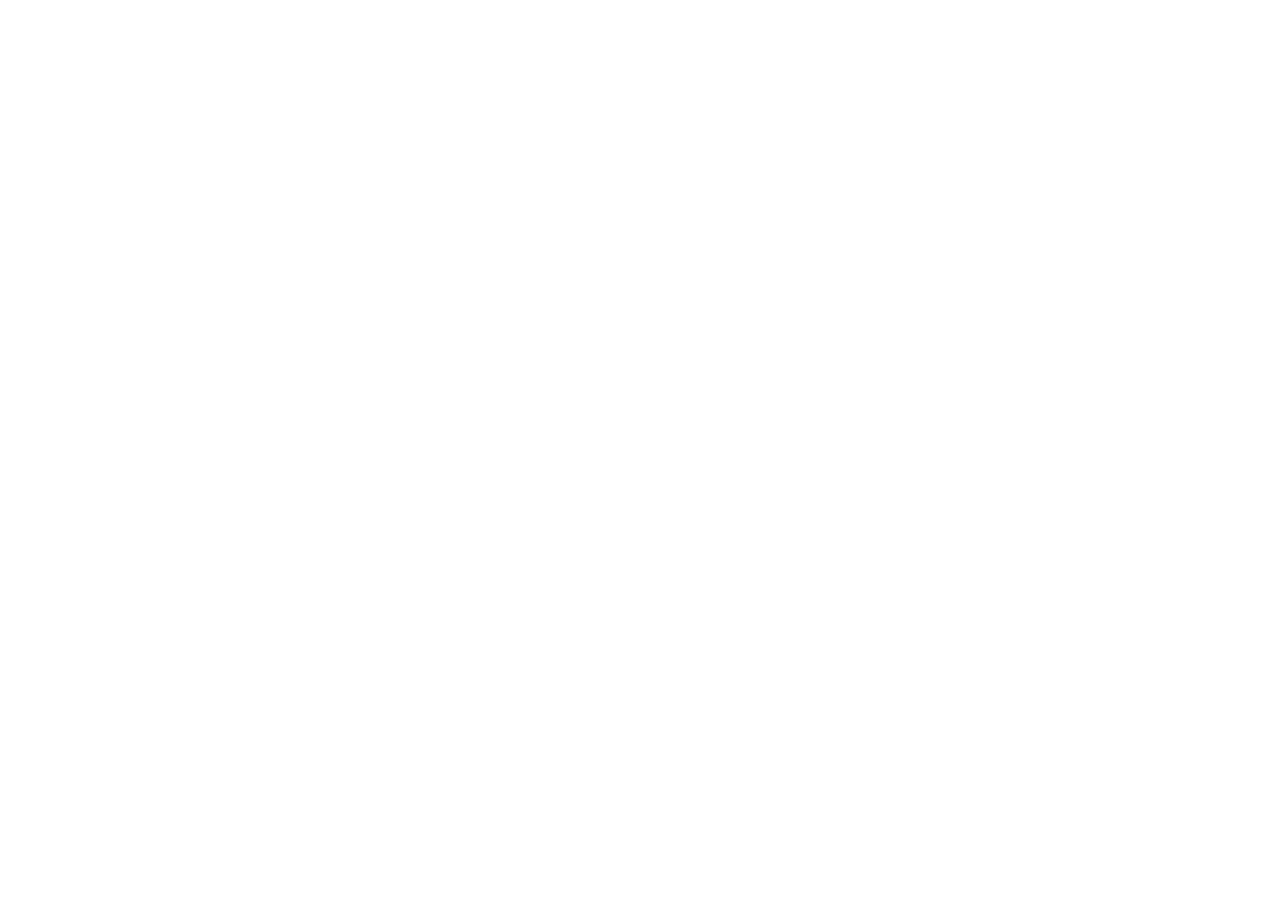
==== index.html @ 19e82e6b "feat: :sparkles: creation of javaScript exercises" ====
<!DOCTYPE html>
<html lang="en">
<head>
    <meta charset="UTF-8">
    <meta name="viewport" content="width=device-width, initial-scale=1.0">
    <title>Introducción a javaScript</title>
</head>
<body>
    
</body>
<script src="./script.js"></script>
</html>
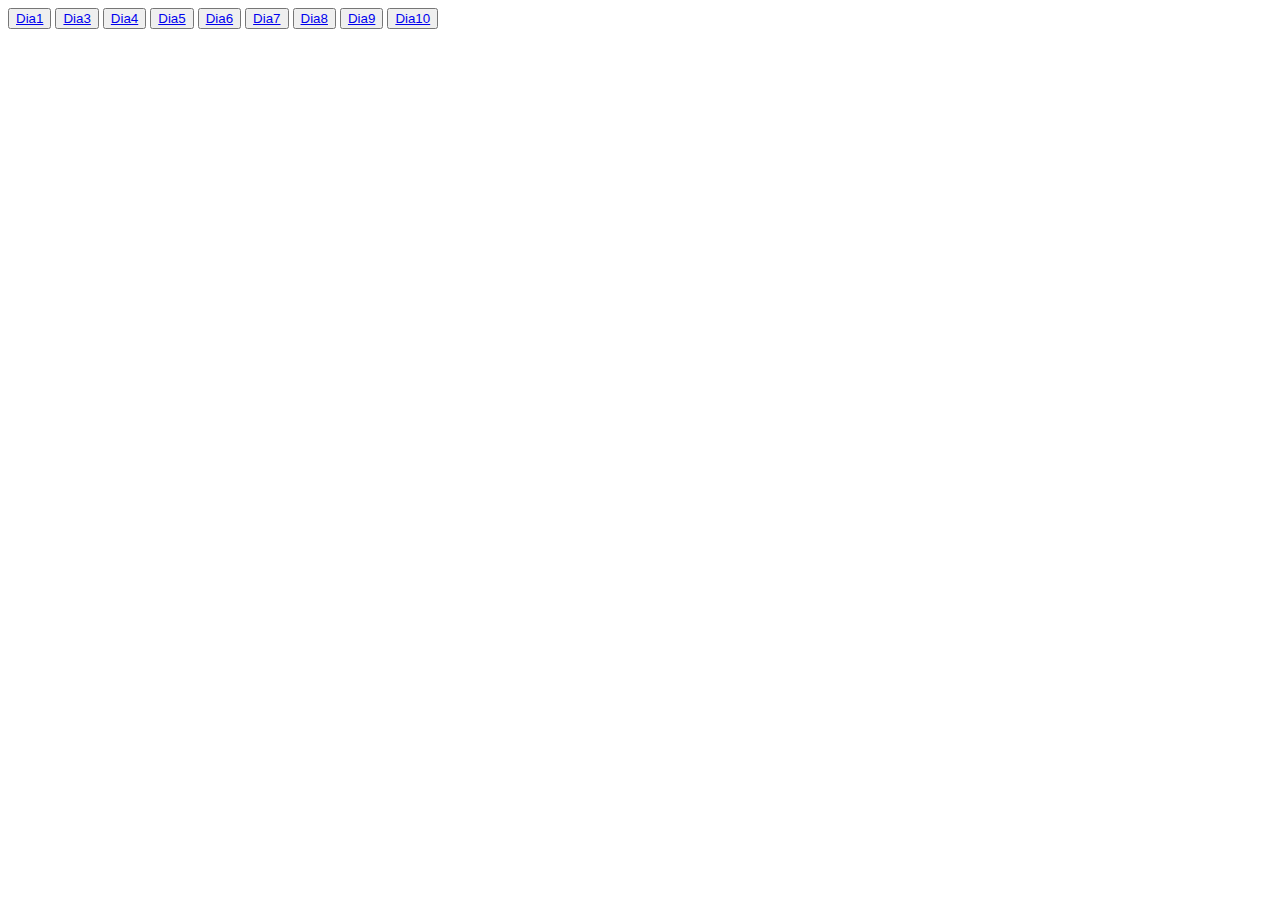
==== commit affe62b0: "Feat :sparkles: Creation of new Index" ====
--- a/index.html
+++ b/index.html
@@ -3,10 +3,18 @@
 <head>
     <meta charset="UTF-8">
     <meta name="viewport" content="width=device-width, initial-scale=1.0">
-    <title>Introducción a javaScript</title>
+    <title>Document</title>
 </head>
 <body>
     
+    <button><a href="./Dia1/index.html">Dia1</a></button>
+    <button><a href="./Dia3/index.html">Dia3</a></button>
+    <button><a href="./Dia4/index.html">Dia4</a></button>
+    <button><a href="./Dia5/index.html">Dia5</a></button>
+    <button><a href="./Dia6/index.html">Dia6</a></button>
+    <button><a href="./Dia7/index.html">Dia7</a></button>
+    <button><a href="./Dia8/index.html">Dia8</a></button>
+    <button><a href="./Dia9/index.html">Dia9</a></button>
+    <button><a href="./Dia10/index.html">Dia10</a></button>    
 </body>
-<script src="./script.js"></script>
 </html>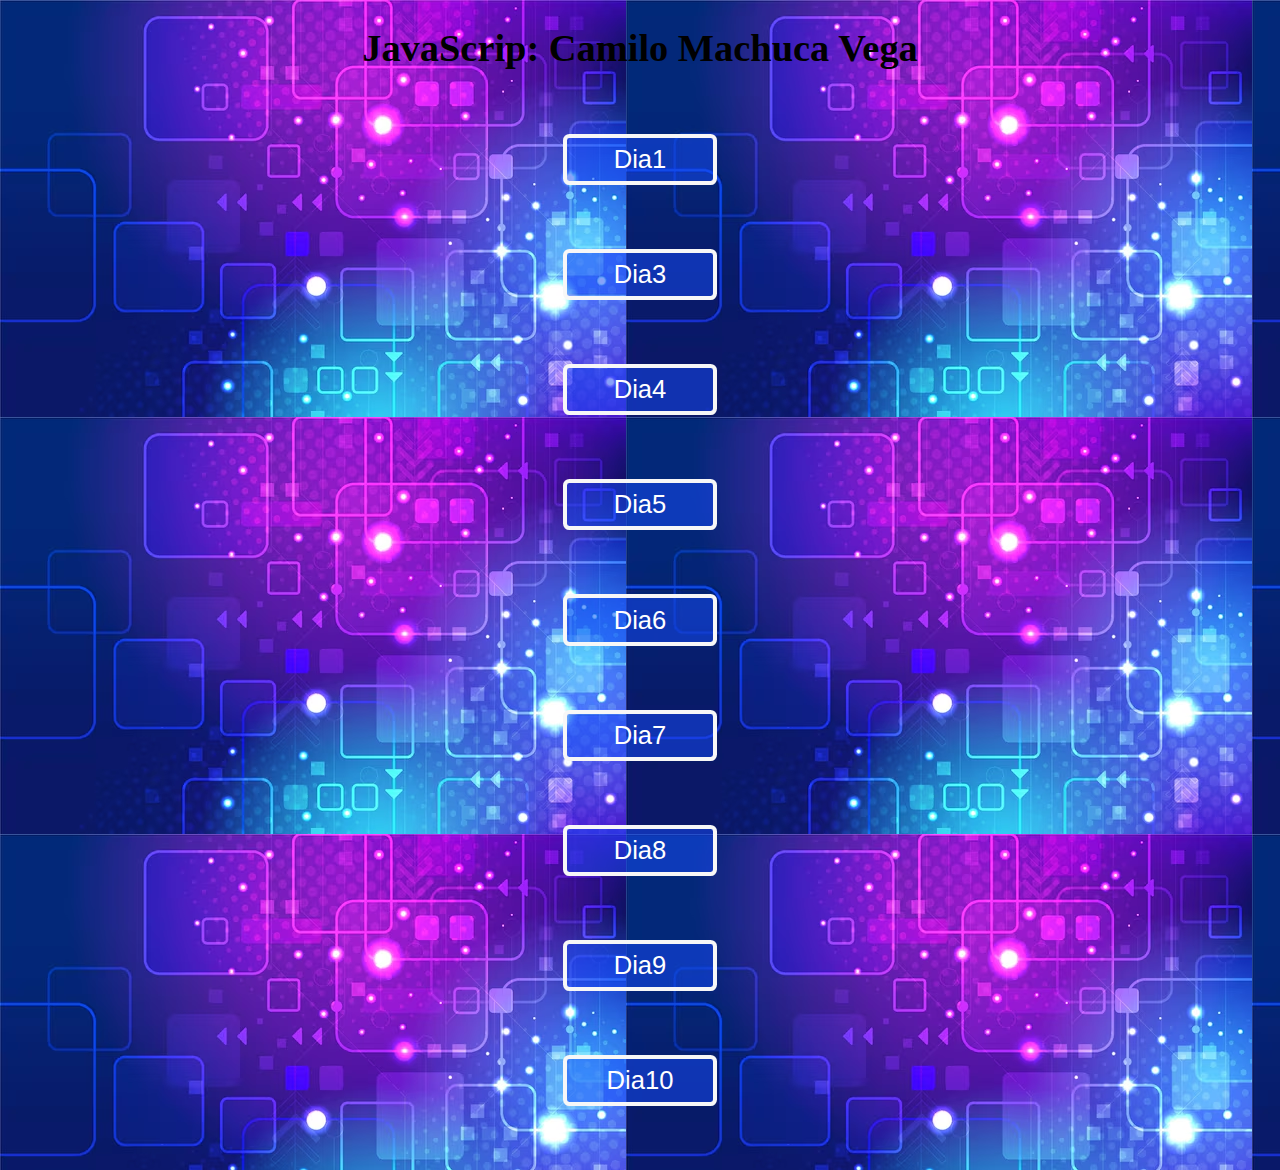
==== commit b9a5f07b: "Feat :sparkles: home page creation" ====
--- a/index.html
+++ b/index.html
@@ -4,9 +4,11 @@
     <meta charset="UTF-8">
     <meta name="viewport" content="width=device-width, initial-scale=1.0">
     <title>Document</title>
+    <link rel="stylesheet" href="style.css">
 </head>
 <body>
-    
+    <h1 id="Titulo">JavaScrip: Camilo Machuca Vega</h1>
+    <div class="contenedor">
     <button><a href="./Dia1/index.html">Dia1</a></button>
     <button><a href="./Dia3/index.html">Dia3</a></button>
     <button><a href="./Dia4/index.html">Dia4</a></button>
@@ -16,5 +18,6 @@
     <button><a href="./Dia8/index.html">Dia8</a></button>
     <button><a href="./Dia9/index.html">Dia9</a></button>
     <button><a href="./Dia10/index.html">Dia10</a></button>    
+    </div>
 </body>
 </html>--- a/style.css
+++ b/style.css
@@ -0,0 +1,40 @@
+
+body{
+    background-image: url(imagenes/fondo-futurista-degradado_23-2149117231.avif);
+}
+button{
+    border-radius: 0.5vw;
+    background-color: rgba(24, 76, 245, 0.514);
+    width: 12vw;
+    height: 4vw;
+    color: brown;
+    font-size: 2vw;
+    border:solid 4px rgb(247, 247, 247) ;
+    font-family: 'Gill Sans', 'Gill Sans MT', Calibri, 'Trebuchet MS', sans-serif;
+}
+button:hover{
+    width: 15vw;
+    height: 5vw;
+}
+.contenedor{
+    position: relative;
+
+    margin: 5vw;
+    display: flex;
+    text-align: center;
+    align-items: center;
+    gap: 5vw;
+    flex-direction: column;
+    
+}
+#Titulo{
+    position: relative;
+    color: rgb(0, 0, 0);
+    font-size: 3vw;
+    text-align: center;
+    font-family: Georgia, 'Times New Roman', Times, serif;
+}
+a{
+    text-decoration-line: none;
+    color: #fff;
+}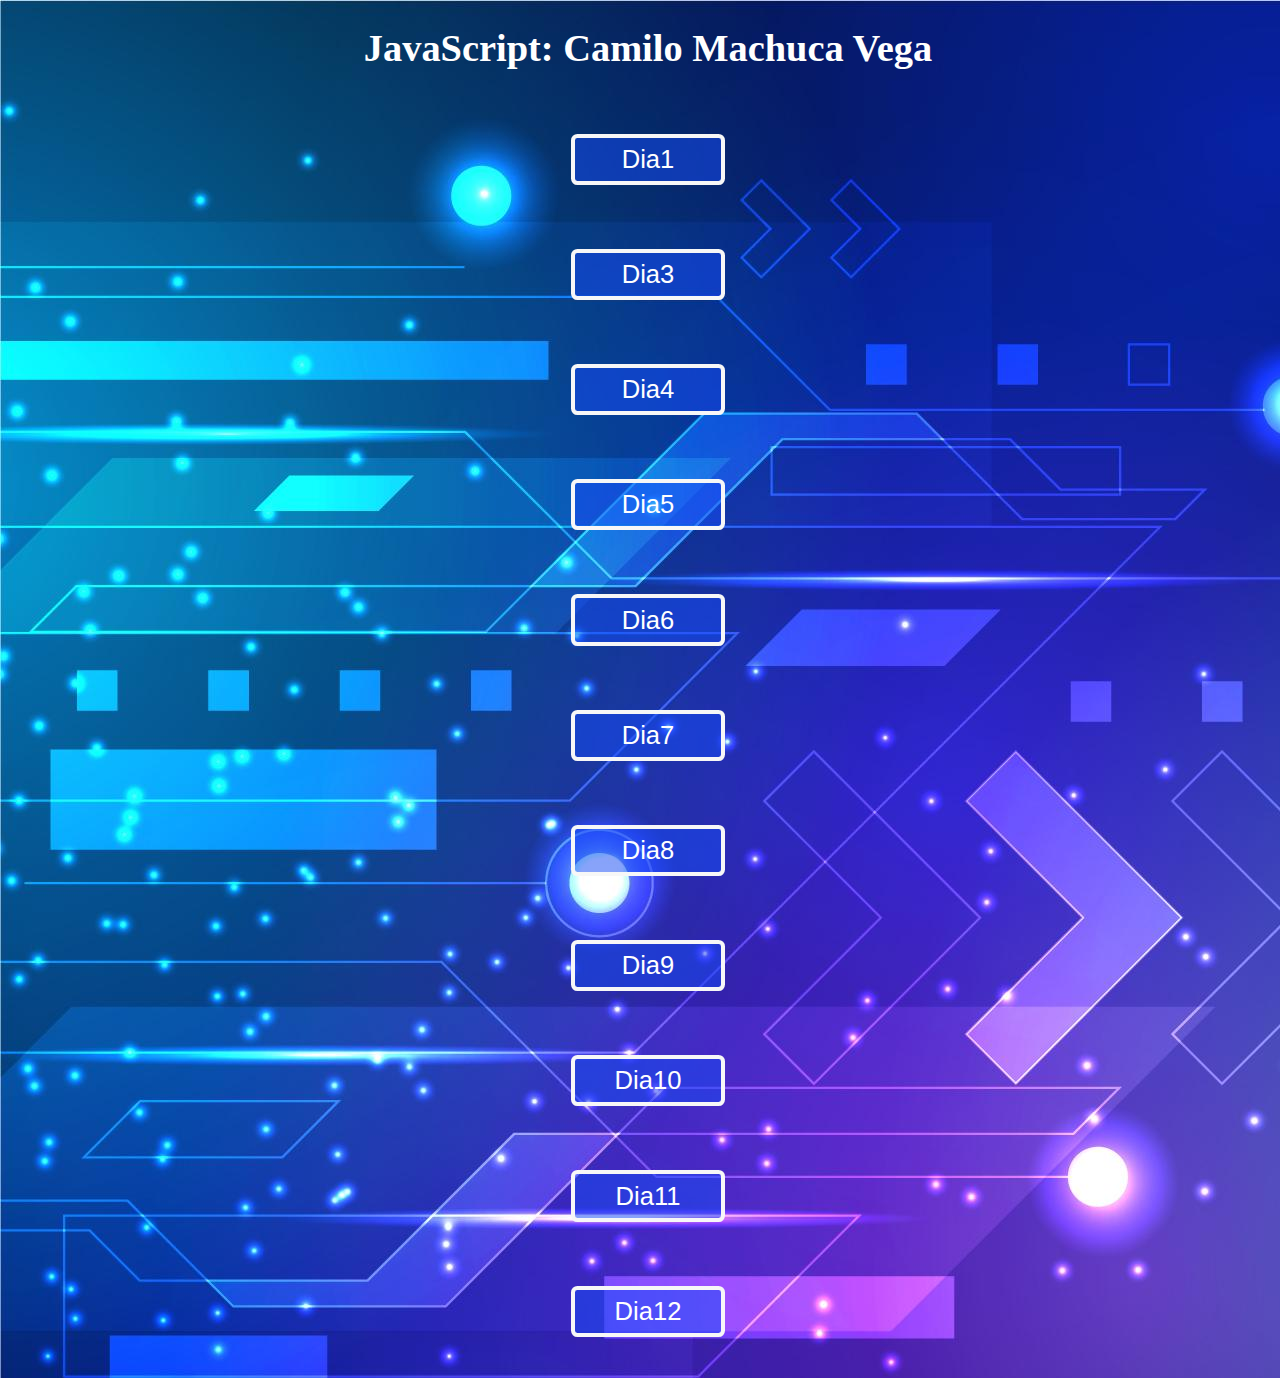
==== commit a967a63e: "Feat :sparkles: more style was added" ====
--- a/index.html
+++ b/index.html
@@ -7,17 +7,46 @@
     <link rel="stylesheet" href="style.css">
 </head>
 <body>
-    <h1 id="Titulo">JavaScrip: Camilo Machuca Vega</h1>
+
+    <h1 id="Titulo">JavaScript: Camilo Machuca Vega</h1>
     <div class="contenedor">
-    <button><a href="./Dia1/index.html">Dia1</a></button>
-    <button><a href="./Dia3/index.html">Dia3</a></button>
-    <button><a href="./Dia4/index.html">Dia4</a></button>
-    <button><a href="./Dia5/index.html">Dia5</a></button>
-    <button><a href="./Dia6/index.html">Dia6</a></button>
-    <button><a href="./Dia7/index.html">Dia7</a></button>
-    <button><a href="./Dia8/index.html">Dia8</a></button>
-    <button><a href="./Dia9/index.html">Dia9</a></button>
-    <button><a href="./Dia10/index.html">Dia10</a></button>    
+    <button id="Dia1"><a href="./Dia1/index.html">Dia1</a></button>
+    <button id="Dia3"><a href="./Dia3/index.html">Dia3</a></button>
+    <button id="Dia4"><a href="./Dia4/index.html">Dia4</a></button>
+    <button id="Dia5"><a href="./Dia5/index.html">Dia5</a></button>
+    <button id="Dia6"><a href="./Dia6/index.html">Dia6</a></button>
+    <button id="Dia7"><a href="./Dia7/index.html">Dia7</a></button>
+    <button id="Dia8"><a href="./Dia8/index.html">Dia8</a></button>
+    <button id="Dia9"><a href="./Dia9/index.html">Dia9</a></button>
+    <button id="Dia10"><a href="./Dia10/index.html">Dia10</a></button>    
+    <button id="Dia11"><a href="./Dia11/index.html">Dia11</a></button>    
+    <button id="Dia12"><a href="./Dia12/index.html">Dia12</a></button>    
+
     </div>
+    <div id="mostrarDatos"></div>
+    <div id="mostrarDatosImagen"></div>
+    <div id="mostrarDatos3"></div>
+    <div id="mostrarDatosImagen3"></div>
+    <div id="mostrarDatos4"></div>
+    <div id="mostrarDatosImagen4"></div>
+    <div id="mostrarDatos5"></div>
+    <div id="mostrarDatosImagen5"></div>
+    <div id="mostrarDatos6"></div>
+    <div id="mostrarDatosImagen6"></div>
+    <div id="mostrarDatos7"></div>
+    <div id="mostrarDatosImagen7"></div>
+    <div id="mostrarDatos8"></div>
+    <div id="mostrarDatosImagen8"></div>
+    <div id="mostrarDatos9"></div>
+    <div id="mostrarDatosImagen9"></div>
+    <div id="mostrarDatos10"></div>
+    <div id="mostrarDatosImagen10"></div>
+    <div id="mostrarDatos11"></div>
+    <div id="mostrarDatosImagen11"></div>
+    <div id="mostrarDatos12"></div>
+    <div id="mostrarDatosImagen12"></div>
+
+
 </body>
-</html>+<script src="script.js"></script>
+</html>
--- a/style.css
+++ b/style.css
@@ -1,6 +1,8 @@
 
 body{
-    background-image: url(imagenes/fondo-futurista-degradado_23-2149117231.avif);
+    background-image: url(imagenes/6106991.jpg);
+    width: 100vw;
+    height: 105vw;
 }
 button{
     border-radius: 0.5vw;
@@ -15,6 +17,8 @@
 button:hover{
     width: 15vw;
     height: 5vw;
+    background-color: rgba(5, 32, 119, 0.845);
+
 }
 .contenedor{
     position: relative;
@@ -29,12 +33,355 @@
 }
 #Titulo{
     position: relative;
-    color: rgb(0, 0, 0);
+    color: white;
     font-size: 3vw;
     text-align: center;
     font-family: Georgia, 'Times New Roman', Times, serif;
+    animation: tituloo 2s infinite;
+}
+@keyframes tituloo{
+    0%,20%,50%,80%,100%{
+        transform: translateY(0);
+    }
+    40%{
+        transform: translateY(-20px);
+    }
+    60%{
+        transform: translateY(-10px);
+    }
 }
 a{
     text-decoration-line: none;
     color: #fff;
+
+    
+}
+#imagen1{
+    position: relative;
+    left: 10vw;
+    width: 15vw;
+    height: 10vw;
+    border-radius: 1vw;
+    border: 4px solid rgba(24, 76, 245, 0.826);
+    animation: imaagen 2s forwards;
+
+
+}
+#mostrarDatos{
+    display: flex;
+    flex-direction: column;
+    position: absolute;
+    left: 61vw;
+    width: 38vw;
+    height: 6vw;
+    top: 9vw;
+    overflow: hidden;
+    border: 3px solid rgba(24, 76, 245, 0.826);
+    background-color: rgb(31, 58, 147);
+    transform: skew(20deg);
+    
+}
+#mostrarDatosImagen{
+    display: flex;
+    flex-direction: column;
+    position: absolute;
+    left: 15vw;
+    width: 30vw;
+    height: 10vw;
+    top: 7vw;
+    overflow: hidden;
+    
+}
+
+
+@keyframes imaagen{
+    0%{
+        transform: translateX(-100%);
+        opacity: 0;
+    }
+    100%{
+        transform: translateX(0);
+        opacity: 1;
+    }
+}
+#Texto{
+    color: white;
+    font-size: 1.5vw;
+    font-family:  'Open Sans', 'Helvetica Neue', sans-serif;
+    animation: texxto 2s forwards;
+}
+@keyframes texxto{
+    0%{
+        transform: translateX(100%);
+        opacity: 0;
+    }
+    100%{
+        transform: translateX(0);
+        opacity: 1;
+    }
+}
+
+#mostrarDatos3{
+    display: flex;
+    flex-direction: column;
+    position: absolute;
+    left: 61vw;
+    width: 38vw;
+    height: 6vw;
+    top: 18vw;
+    overflow: hidden;
+    border: 3px solid rgba(24, 76, 245, 0.826);
+    background-color: rgb(31, 58, 147);
+    transform: skew(20deg);
+}
+#mostrarDatosImagen3{
+
+    display: flex;
+    flex-direction: column;
+    position: absolute;
+    left: 15vw;
+    width: 30vw;
+    height: 10vw;
+    top: 16vw;
+    overflow: hidden;
+    
+}
+#mostrarDatos3 #Texto{
+    color: white;
+}
+#mostrarDatos4{
+    display: flex;
+    flex-direction: column;
+    position: absolute;
+    left: 61vw;
+    width: 38vw;
+    height: 6vw;
+    top: 27vw;
+    overflow: hidden;
+    border: 3px solid rgba(24, 76, 245, 0.826);
+    background-color: rgb(31, 58, 147);
+    transform: skew(20deg);
+    
+}
+#mostrarDatosImagen4{
+
+    display: flex;
+    flex-direction: column;
+    position: absolute;
+    left: 15vw;
+    width: 30vw;
+    height: 10vw;
+    top: 25vw;
+    overflow: hidden;
+    
+}
+#mostrarDatos4 #Texto{
+    color: white;
+}
+#mostrarDatos5{
+    display: flex;
+    flex-direction: column;
+    position: absolute;
+    left: 61vw;
+    width: 38vw;
+    height: 6vw;
+    top: 36.5vw;
+    overflow: hidden;
+    border: 3px solid rgba(24, 76, 245, 0.826);
+    background-color: rgb(31, 58, 147);
+    transform: skew(20deg);
+    
+}
+#mostrarDatosImagen5{
+
+    display: flex;
+    flex-direction: column;
+    position: absolute;
+    left: 15vw;
+    width: 30vw;
+    height: 10vw;
+    top: 34vw;
+    overflow: hidden;
+    
+}
+#mostrarDatos6{
+    display: flex;
+    flex-direction: column;
+    position: absolute;
+    left: 61vw;
+    width: 38vw;
+    height: 6vw;
+    top: 45.2vw;
+    overflow: hidden;
+    border: 3px solid rgba(24, 76, 245, 0.826);
+    background-color: rgb(31, 58, 147);
+    transform: skew(20deg);
+
+}
+#mostrarDatosImagen6{
+    display: flex;
+    flex-direction: column;
+    position: absolute;
+    left: 15vw;
+    width: 30vw;
+    height: 10vw;
+    top: 43.5vw;
+    overflow: hidden;
+    
+}
+#mostrarDatos7{
+    display: flex;
+    flex-direction: column;
+    position: absolute;
+    left: 61vw;
+    width: 38vw;
+    height: 6vw;
+    top: 54vw;
+    overflow: hidden;
+    border: 3px solid rgba(24, 76, 245, 0.826);
+    background-color: rgb(31, 58, 147);
+    transform: skew(20deg);
+    
+}
+#mostrarDatosImagen7{
+
+    display: flex;
+    flex-direction: column;
+    position: absolute;
+    left: 15vw;
+    width: 30vw;
+    height: 10vw;
+    top: 53vw;
+    overflow: hidden;
+    
+}
+#mostrarDatos8{
+    display: flex;
+    flex-direction: column;
+    position: absolute;
+    left: 61vw;
+    width: 38vw;
+    height: 6vw;
+    top: 63vw;
+    overflow: hidden;
+    border: 3px solid rgba(24, 76, 245, 0.826);
+    background-color: rgb(31, 58, 147);
+    transform: skew(20deg);
+    
+}
+#mostrarDatosImagen8{
+    
+    display: flex;
+    flex-direction: column;
+    position: absolute;
+    left: 15vw;
+    width: 30vw;
+    height: 10vw;
+    top: 61vw;
+    overflow: hidden;
+    
+}
+#mostrarDatos9{
+    display: flex;
+    flex-direction: column;
+    position: absolute;
+    left: 61vw;
+    width: 38vw;
+    height: 6vw;
+    top: 72.5vw;
+    overflow: hidden;
+    border: 3px solid rgba(24, 76, 245, 0.826);
+    background-color: rgb(31, 58, 147);
+    transform: skew(20deg);
+    
+}
+#mostrarDatosImagen9{
+
+    display: flex;
+    flex-direction: column;
+    position: absolute;
+    left: 15vw;
+    width: 30vw;
+    height: 10vw;
+    top: 70vw;
+    overflow: hidden;
+    
+}
+#mostrarDatos10{
+    display: flex;
+    flex-direction: column;
+    position: absolute;
+    left: 61vw;
+    width: 38vw;
+    height: 6vw;
+    top: 81vw;
+    overflow: hidden;
+    border: 3px solid rgba(24, 76, 245, 0.826);
+    background-color: rgb(31, 58, 147);
+    transform: skew(20deg);
+    
+}
+#mostrarDatosImagen10{
+
+    display: flex;
+    flex-direction: column;
+    position: absolute;
+    left: 15vw;
+    width: 30vw;
+    height: 10vw;
+    top: 79vw;
+    overflow: hidden;
+    
+}
+#mostrarDatos11{
+    display: flex;
+    flex-direction: column;
+    position: absolute;
+    left: 61vw;
+    width: 38vw;
+    height: 6vw;
+    top: 90vw;
+    overflow: hidden;
+    border: 3px solid rgba(24, 76, 245, 0.826);
+    background-color: rgb(31, 58, 147);
+    transform: skew(20deg);
+    
+}
+#mostrarDatosImagen11{
+
+    display: flex;
+    flex-direction: column;
+    position: absolute;
+    left: 15vw;
+    width: 30vw;
+    height: 10vw;
+    top: 88vw;
+    overflow: hidden;
+    
+}
+#mostrarDatos12{
+    display: flex;
+    flex-direction: column;
+    position: absolute;
+    left: 61vw;
+    width: 38vw;
+    height: 6vw;
+    top: 99vw;
+    overflow: hidden;
+    border: 3px solid rgba(24, 76, 245, 0.826);
+    background-color: rgb(31, 58, 147);
+    transform: skew(20deg);
+    
+}
+#mostrarDatosImagen12{
+
+    display: flex;
+    flex-direction: column;
+    position: absolute;
+    left: 15vw;
+    width: 30vw;
+    height: 10vw;
+    top: 97vw;
+    overflow: hidden;
+    
 }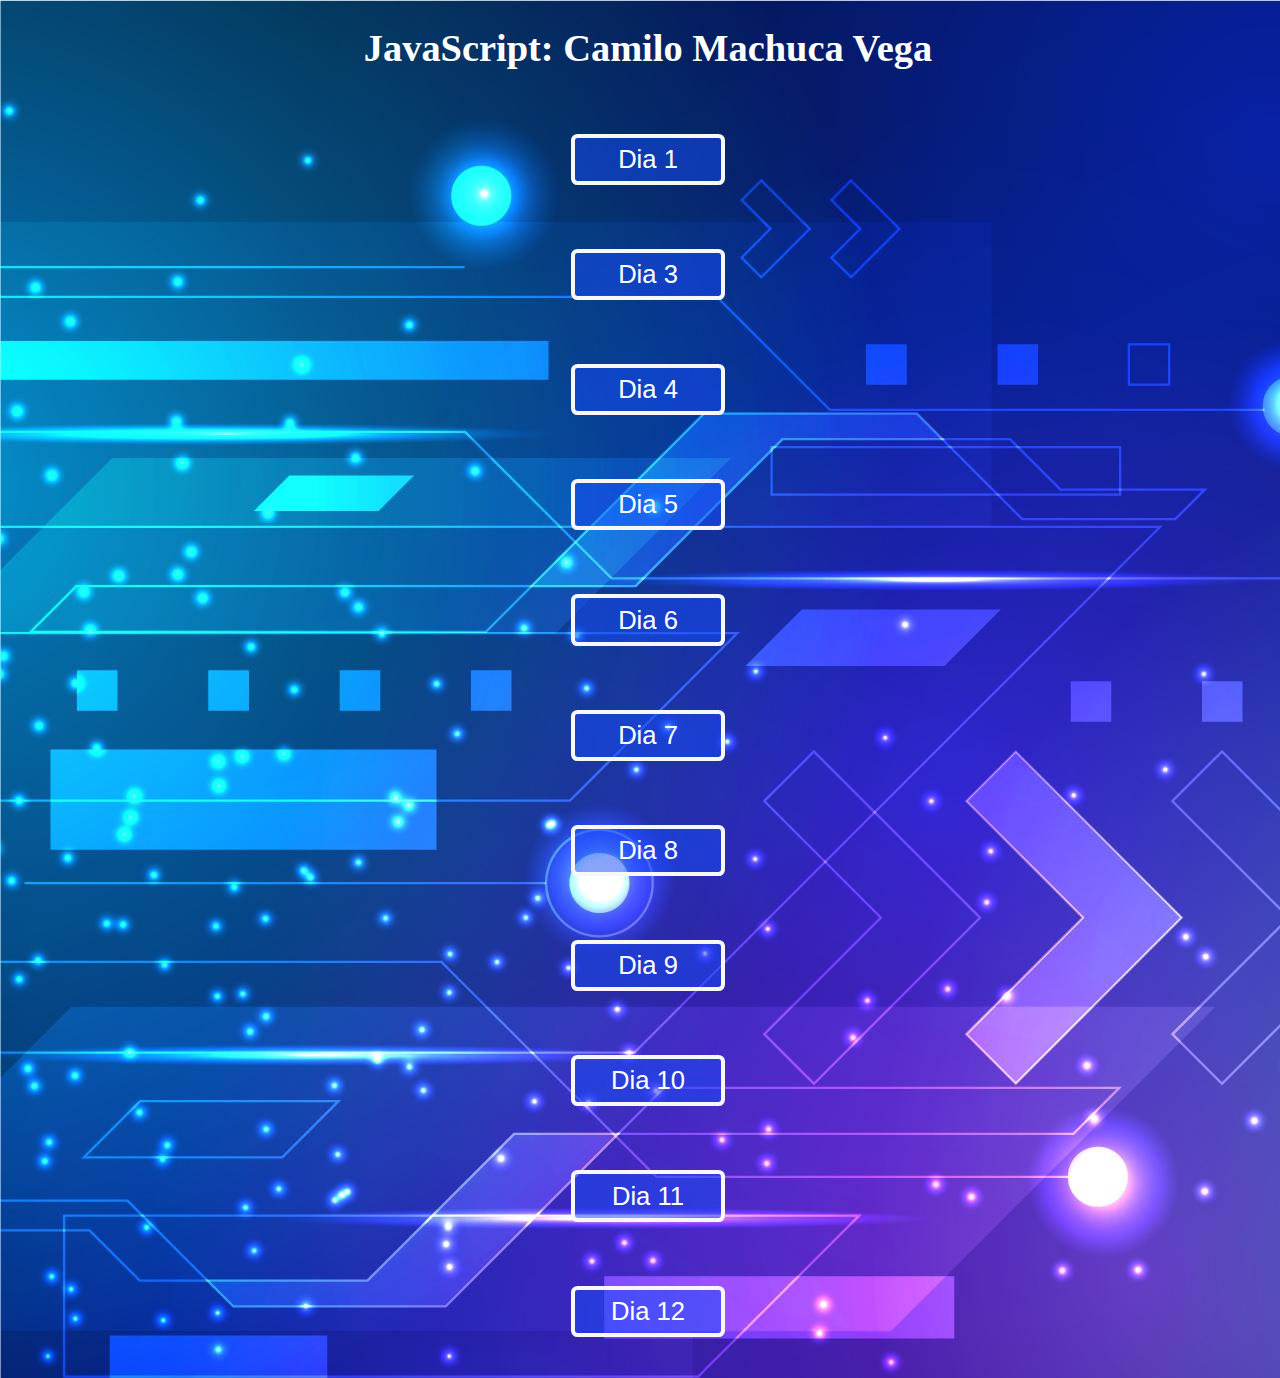
==== commit 45cf961e: "Feat :sparkles: the text of the buttons has been corrected" ====
--- a/index.html
+++ b/index.html
@@ -10,17 +10,17 @@
 
     <h1 id="Titulo">JavaScript: Camilo Machuca Vega</h1>
     <div class="contenedor">
-    <button id="Dia1"><a href="./Dia1/index.html">Dia1</a></button>
-    <button id="Dia3"><a href="./Dia3/index.html">Dia3</a></button>
-    <button id="Dia4"><a href="./Dia4/index.html">Dia4</a></button>
-    <button id="Dia5"><a href="./Dia5/index.html">Dia5</a></button>
-    <button id="Dia6"><a href="./Dia6/index.html">Dia6</a></button>
-    <button id="Dia7"><a href="./Dia7/index.html">Dia7</a></button>
-    <button id="Dia8"><a href="./Dia8/index.html">Dia8</a></button>
-    <button id="Dia9"><a href="./Dia9/index.html">Dia9</a></button>
-    <button id="Dia10"><a href="./Dia10/index.html">Dia10</a></button>    
-    <button id="Dia11"><a href="./Dia11/index.html">Dia11</a></button>    
-    <button id="Dia12"><a href="./Dia12/index.html">Dia12</a></button>    
+    <button id="Dia1"><a href="./Dia1/index.html">Dia 1</a></button>
+    <button id="Dia3"><a href="./Dia3/index.html">Dia 3</a></button>
+    <button id="Dia4"><a href="./Dia4/index.html">Dia 4</a></button>
+    <button id="Dia5"><a href="./Dia5/index.html">Dia 5</a></button>
+    <button id="Dia6"><a href="./Dia6/index.html">Dia 6</a></button>
+    <button id="Dia7"><a href="./Dia7/index.html">Dia 7</a></button>
+    <button id="Dia8"><a href="./Dia8/index.html">Dia 8</a></button>
+    <button id="Dia9"><a href="./Dia9/index.html">Dia 9</a></button>
+    <button id="Dia10"><a href="./Dia10/index.html">Dia 10</a></button>    
+    <button id="Dia11"><a href="./Dia11/index.html">Dia 11</a></button>    
+    <button id="Dia12"><a href="./Dia12/index.html">Dia 12</a></button>    
 
     </div>
     <div id="mostrarDatos"></div>
